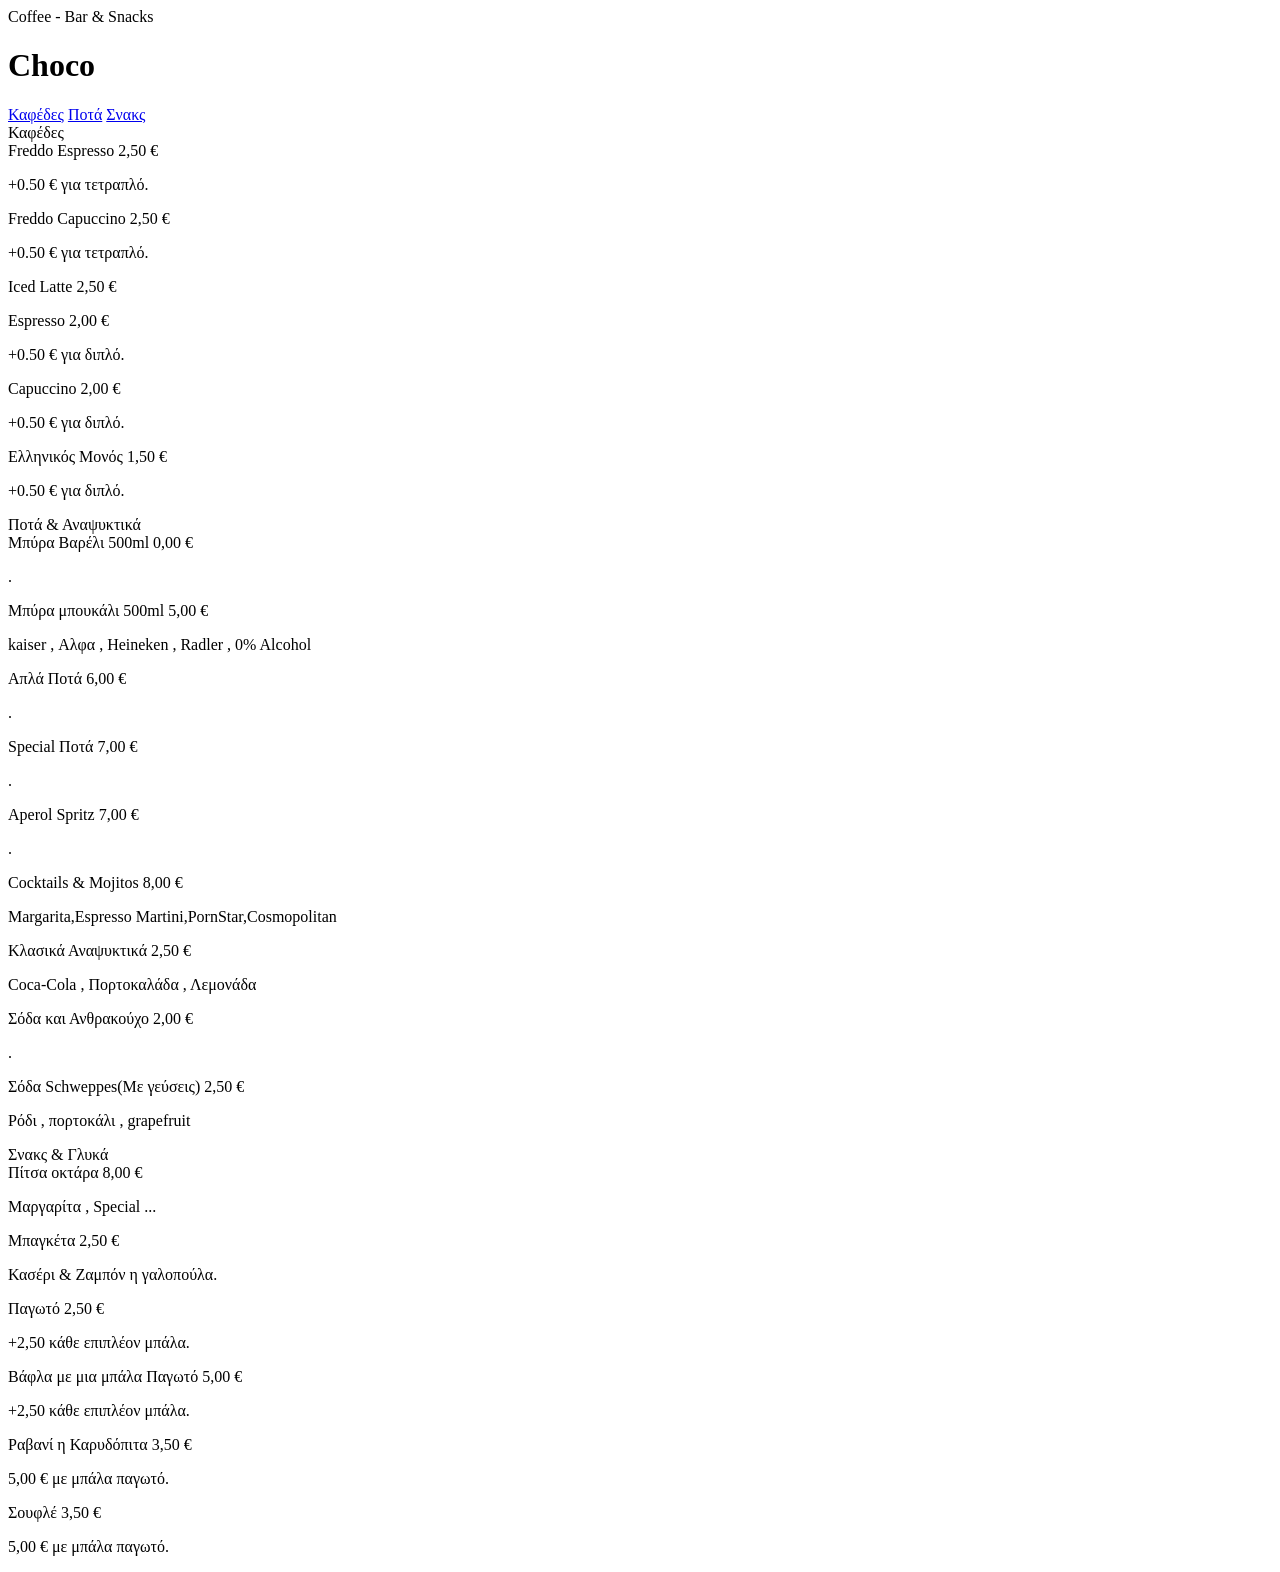
==== index.html @ 42536837 "Add files via upload" ====
<!DOCTYPE html>
<html lang="el">

<head>
    <meta charset="UTF-8">
    <meta name="viewport" content="width=device-width, initial-scale=1.0">
    <title>Choco — Κατάλογος</title>
    <link href="https://fonts.googleapis.com/css2?family=Lora:ital,wght@0,400;0,600;0,700;1,400&display=swap"
        rel="stylesheet">
    <link rel="stylesheet" href="choco.css">
</head>

<body>

    <div class="menu-wrapper">
        <header>
            <div class="brand-sub">Coffee - Bar & Snacks</div>
            <h1>Choco</h1>

        </header>

        <nav id="category-nav" class="navigation-categories">
            <a href="#cafes" class="category-btn">Καφέδες</a>
            <a href="#pota" class="category-btn">Ποτά</a>
            <a href="#snacks" class="category-btn">Σνακς</a>
        </nav>

        <section id="cafes" class="menu-category">
            <div class="section-title">Καφέδες</div>

            <div class="item-row">
                <span class="item-title">Freddo Espresso</span>
                <span class="leader-line"></span>
                <span class="item-cost">2,50 €</span>
            </div>
            <p class="item-details">+0.50 € για τετραπλό.
            </p>

            <div class="item-row">
                <span class="item-title">Freddo Capuccino</span>
                <span class="leader-line"></span>
                <span class="item-cost">2,50 €</span>
            </div>
            <p class="item-details">+0.50 € για τετραπλό.
            </p>

            <div class="item-row">
                <span class="item-title">Iced Latte</span>
                <span class="leader-line"></span>
                <span class="item-cost">2,50 €</span>
            </div>
            <p class="item-details">
            </p>

            <div class="item-row">
                <span class="item-title">Espresso</span>
                <span class="leader-line"></span>
                <span class="item-cost">2,00 €</span>
            </div>
            <p class="item-details">+0.50 € για διπλό.
            </p>

            <div class="item-row">
                <span class="item-title">Capuccino</span>
                <span class="leader-line"></span>
                <span class="item-cost">2,00 €</span>
            </div>
            <p class="item-details">+0.50 € για διπλό.
            </p>


            <div class="item-row">
                <span class="item-title">Ελληνικός Μονός</span>
                <span class="leader-line"></span>
                <span class="item-cost">1,50 €</span>
            </div>
            <p class="item-details">+0.50 € για διπλό.
            </p>
        </section>

        <section id="pota" class="menu-category">
            <div class="section-title">Ποτά & Αναψυκτικά</div>

            <div class="item-row">
                <span class="item-title">Μπύρα Βαρέλι 500ml</span>
                <span class="leader-line"></span>
                <span class="item-cost">0,00 €</span>
            </div>
            <p class="item-details">.</p>

            <div class="item-row">
                <span class="item-title">Μπύρα μπουκάλι 500ml</span>
                <span class="leader-line"></span>
                <span class="item-cost">5,00 €</span>
            </div>
            <p class="item-details">kaiser , Αλφα , Heineken , Radler , 0% Alcohol</p>

            <div class="item-row">
                <span class="item-title">Απλά Ποτά</span>
                <span class="leader-line"></span>
                <span class="item-cost">6,00 €</span>
            </div>
            <p class="item-details">.</p>

            <div class="item-row">
                <span class="item-title">Special Ποτά</span>
                <span class="leader-line"></span>
                <span class="item-cost">7,00 €</span>
            </div>
            <p class="item-details">.</p>

            <div class="item-row">
                <span class="item-title">Aperol Spritz</span>
                <span class="leader-line"></span>
                <span class="item-cost">7,00 €</span>
            </div>
            <p class="item-details">.</p>

            <div class="item-row">
                <span class="item-title">Cocktails & Mojitos</span>
                <span class="leader-line"></span>
                <span class="item-cost">8,00 €</span>
            </div>
            <p class="item-details">Margarita,Espresso Martini,PornStar,Cosmopolitan
            </p>


            <div class="item-row">
                <span class="item-title">Κλασικά Αναψυκτικά</span>
                <span class="leader-line"></span>
                <span class="item-cost">2,50 €</span>
            </div>
            <p class="item-details">Coca-Cola , Πορτοκαλάδα , Λεμονάδα</p>

            <div class="item-row">
                <span class="item-title">Σόδα και Ανθρακούχο</span>
                <span class="leader-line"></span>
                <span class="item-cost">2,00 €</span>
            </div>
            <p class="item-details">.</p>

            <div class="item-row">
                <span class="item-title">Σόδα Schweppes(Με γεύσεις)</span>
                <span class="leader-line"></span>
                <span class="item-cost">2,50 €</span>
            </div>
            <p class="item-details">Ρόδι , πορτοκάλι , grapefruit</p>
        </section>

        <section id="snacks" class="menu-category">
            <div class="section-title">Σνακς & Γλυκά</div>

            <div class="item-row">
                <span class="item-title">Πίτσα οκτάρα</span>
                <span class="leader-line"></span>
                <span class="item-cost">8,00 €</span>
            </div>
            <p class="item-details">Μαργαρίτα , Special ...</p>

            <div class="item-row">
                <span class="item-title">Μπαγκέτα</span>
                <span class="leader-line"></span>
                <span class="item-cost">2,50 €</span>
            </div>
            <p class="item-details">Κασέρι & Ζαμπόν η γαλοπούλα.</p>

            <div class="item-row">
                <span class="item-title">Παγωτό</span>
                <span class="leader-line"></span>
                <span class="item-cost">2,50 €</span>
            </div>
            <p class="item-details">+2,50 κάθε επιπλέον μπάλα.</p>

            <div class="item-row">
                <span class="item-title">Βάφλα με μια μπάλα Παγωτό</span>
                <span class="leader-line"></span>
                <span class="item-cost">5,00 €</span>
            </div>
            <p class="item-details">+2,50 κάθε επιπλέον μπάλα.</p>

            <div class="item-row">
                <span class="item-title">Ραβανί η Καρυδόπιτα</span>
                <span class="leader-line"></span>
                <span class="item-cost">3,50 €</span>
            </div>
            <p class="item-details">5,00 € με μπάλα παγωτό.</p>

            <div class="item-row">
                <span class="item-title">Σουφλέ</span>
                <span class="leader-line"></span>
                <span class="item-cost">3,50 €</span>
            </div>
            <p class="item-details">5,00 € με μπάλα παγωτό.</p>

        </section>



        <footer>
            <p></p>
        </footer>

        <script src="choco.js" defer></script>
    </div>

</body>

</html>
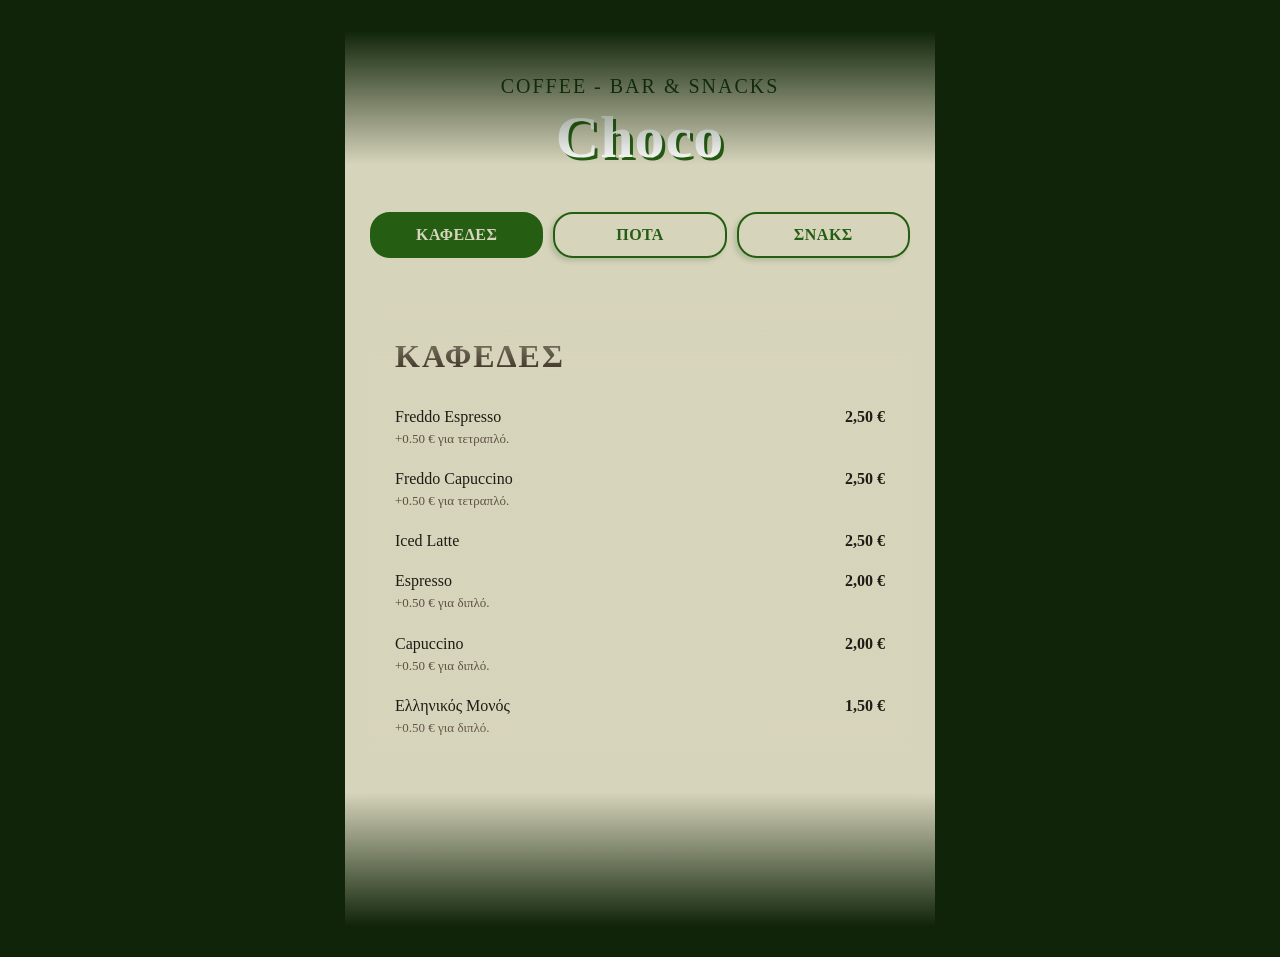
==== commit 2b2e69ec: "Update index.html" ====
--- a/index.html
+++ b/index.html
@@ -84,7 +84,7 @@
             <div class="item-row">
                 <span class="item-title">Μπύρα Βαρέλι 500ml</span>
                 <span class="leader-line"></span>
-                <span class="item-cost">0,00 €</span>
+                <span class="item-cost">5,00 €</span>
             </div>
             <p class="item-details">.</p>
 
@@ -205,4 +205,4 @@
 
 </body>
 
-</html>+</html>
--- a/choco.css
+++ b/choco.css
@@ -0,0 +1,233 @@
+html {
+    scroll-behavior: smooth;
+}
+
+body {
+    font-family: 'Lora', serif;
+    background-color: #0f2408;
+    color: #211a14;
+    margin: 10px;
+    padding: 20px;
+    display: flex;
+    justify-content: center;
+    -webkit-font-smoothing: antialiased;
+    animation: smoothFadeIn 0.5s ease-in-out;
+}
+
+@keyframes smoothFadeIn {
+    from {
+        opacity: 0;
+    }
+
+    to {
+        opacity: 1;
+    }
+}
+
+.menu-wrapper {
+    max-width: 540px;
+    width: 100%;
+    background: #d7d4bc;
+    padding: 45px 25px;
+    box-shadow: none;
+    border: none;
+    -webkit-mask-image: linear-gradient(to bottom, transparent 0%, black 15%, black 85%, transparent 100%);
+    mask-image: linear-gradient(to bottom, transparent 0%, black 15%, black 85%, transparent 100%);
+}
+
+header {
+    text-align: center;
+    margin-bottom: 30px;
+}
+
+.brand-sub {
+    font-size: 20px;
+    text-transform: uppercase;
+    letter-spacing: 2px;
+    color: #13370f;
+    margin-bottom: 5px;
+}
+
+h1 {
+    margin: 0;
+
+    font-size: 60px;
+    font-weight: 700;
+    color: #fff;
+    letter-spacing: 1px;
+    text-shadow: 3px 3px 0px #255e13;
+}
+
+.welcome-note {
+    font-size: 13px;
+    font-style: italic;
+    color: #635240;
+    margin-top: 10px;
+}
+
+/* ΤΑ 3 ΚΟΥΜΠΙΑ ΕΠΙΛΟΓΗΣ */
+.navigation-categories {
+    display: flex;
+    justify-content: space-between;
+    gap: 10px;
+    margin-bottom: 30px;
+    padding: 10px 0;
+}
+
+.category-btn {
+    flex: 1;
+    text-align: center;
+    padding: 12px 5px;
+    background: transparent;
+    border: 2px solid #255e13;
+    color: #255e13;
+    text-decoration: none;
+    font-size: 16px;
+    font-weight: 700;
+    border-radius: 20px;
+    transition: all 0.25s ease-out;
+    box-shadow: -3px 3px 5px rgba(37, 94, 19, 0.2);
+    text-transform: uppercase;
+    letter-spacing: 0.5px;
+}
+
+/* Στυλ για το ενεργό κουμπί κατηγορίας */
+.category-btn.active-btn {
+    background: #255e13;
+    color: #d7d4bc;
+    box-shadow: none;
+}
+
+.category-btn:hover {
+    background: #255e13;
+    color: #d7d4bc;
+    box-shadow: none;
+    transform: translateY(-2px);
+}
+
+.category-btn:active {
+    background: #1a430d;
+    border-color: #1a430d;
+}
+
+.menu-category {
+    position: relative;
+    padding: 40px 25px;
+    margin-top: 30px;
+    border-radius: 15px;
+    background-size: cover;
+    background-position: center;
+    scroll-margin-top: 20px;
+    /* Δημιουργεί κενό όταν σκρολάρει από το κουμπί */
+    -webkit-mask-image: linear-gradient(to bottom, transparent 0%, black 15%, black 85%, transparent 100%);
+    mask-image: linear-gradient(to bottom, transparent 0%, black 15%, black 85%, transparent 100%);
+    display: none;
+    /* Κρύβουμε όλες τις κατηγορίες από προεπιλογή */
+}
+
+/* Κλάση για να εμφανίζεται η ενεργή κατηγορία με animation */
+.menu-category.active-category {
+    display: block;
+    animation: categoryFadeIn 0.4s ease-in-out;
+}
+
+@keyframes categoryFadeIn {
+    from {
+        opacity: 0;
+        transform: translateY(10px);
+    }
+
+    to {
+        opacity: 1;
+        transform: translateY(0);
+    }
+}
+
+#cafes {
+    background-image: linear-gradient(rgba(215, 212, 188, 0.88), rgba(215, 212, 188, 0.88)), url('https://images.unsplash.com/photo-1562447457-579fc34967fb?w=900&auto=format&fit=crop&q=60&ixlib=rb-4.1.0&ixid=M3wxMjA3fDB8MHxzZWFyY2h8MjR8fGNvZmZlZXxlbnwwfHwwfHx8MA%3D%3D');
+}
+
+#pota {
+    background-image: linear-gradient(rgba(215, 212, 188, 0.85), rgba(215, 212, 188, 0.85)), url('https://images.unsplash.com/photo-1657313666513-70770d329ef4?w=900&auto=format&fit=crop&q=60&ixlib=rb-4.1.0&ixid=M3wxMjA3fDB8MHxzZWFyY2h8MTF8fGNvY3RhaWxzfGVufDB8fDB8fHww');
+}
+
+#snacks {
+    background-image: linear-gradient(rgba(215, 212, 188, 0.85), rgba(215, 212, 188, 0.85)), url('https://plus.unsplash.com/premium_photo-1679924471066-dd984e92f395?w=1000&auto=format&fit=crop&q=60&ixlib=rb-4.1.0&ixid=M3wxMjA3fDB8MHxzZWFyY2h8MTd8fHBpenphfGVufDB8fDB8fHww');
+}
+
+.section-title {
+    font-size: 32px;
+    text-transform: uppercase;
+    letter-spacing: 2px;
+    color: #392f22;
+    padding-bottom: 8px;
+    margin-bottom: 25px;
+    font-weight: 700;
+    text-shadow: 0px 1px 2px rgba(215, 212, 188, 0.4);
+}
+
+.item-row {
+    display: flex;
+    justify-content: space-between;
+    align-items: flex-end;
+    margin-bottom: 4px;
+}
+
+
+
+.leader-line {
+    flex-grow: 1;
+    border-bottom: 0px dashed #c4b7a6;
+    margin-bottom: 4px;
+}
+
+.item-cost {
+    font-size: 16px;
+    font-weight: 600;
+    padding-left: 8px;
+
+    position: relative;
+    z-index: 2;
+}
+
+.item-details {
+    font-size: 13px;
+    color: #5c5043;
+    line-height: 1.4;
+    margin-top: 0;
+    margin-bottom: 22px;
+}
+
+footer {
+    text-align: center;
+    font-size: 12px;
+    color: #8c7d6c;
+    margin-top: 50px;
+    border-top: 1px dashed #dcd3c7;
+    padding-top: 20px;
+    font-style: italic;
+}
+
+/* --- Responsive Design για Κινητά --- */
+@media (max-width: 600px) {
+    body {
+        padding: 5px;
+    }
+
+    .menu-wrapper {
+        padding: 30px 15px;
+    }
+
+    h1 {
+        font-size: 50px;
+        text-shadow: 2px 2px 0px #255e13;
+    }
+
+    .section-title {
+        font-size: 26px;
+    }
+
+    .menu-category {
+        padding: 30px 20px;
+    }
+}
